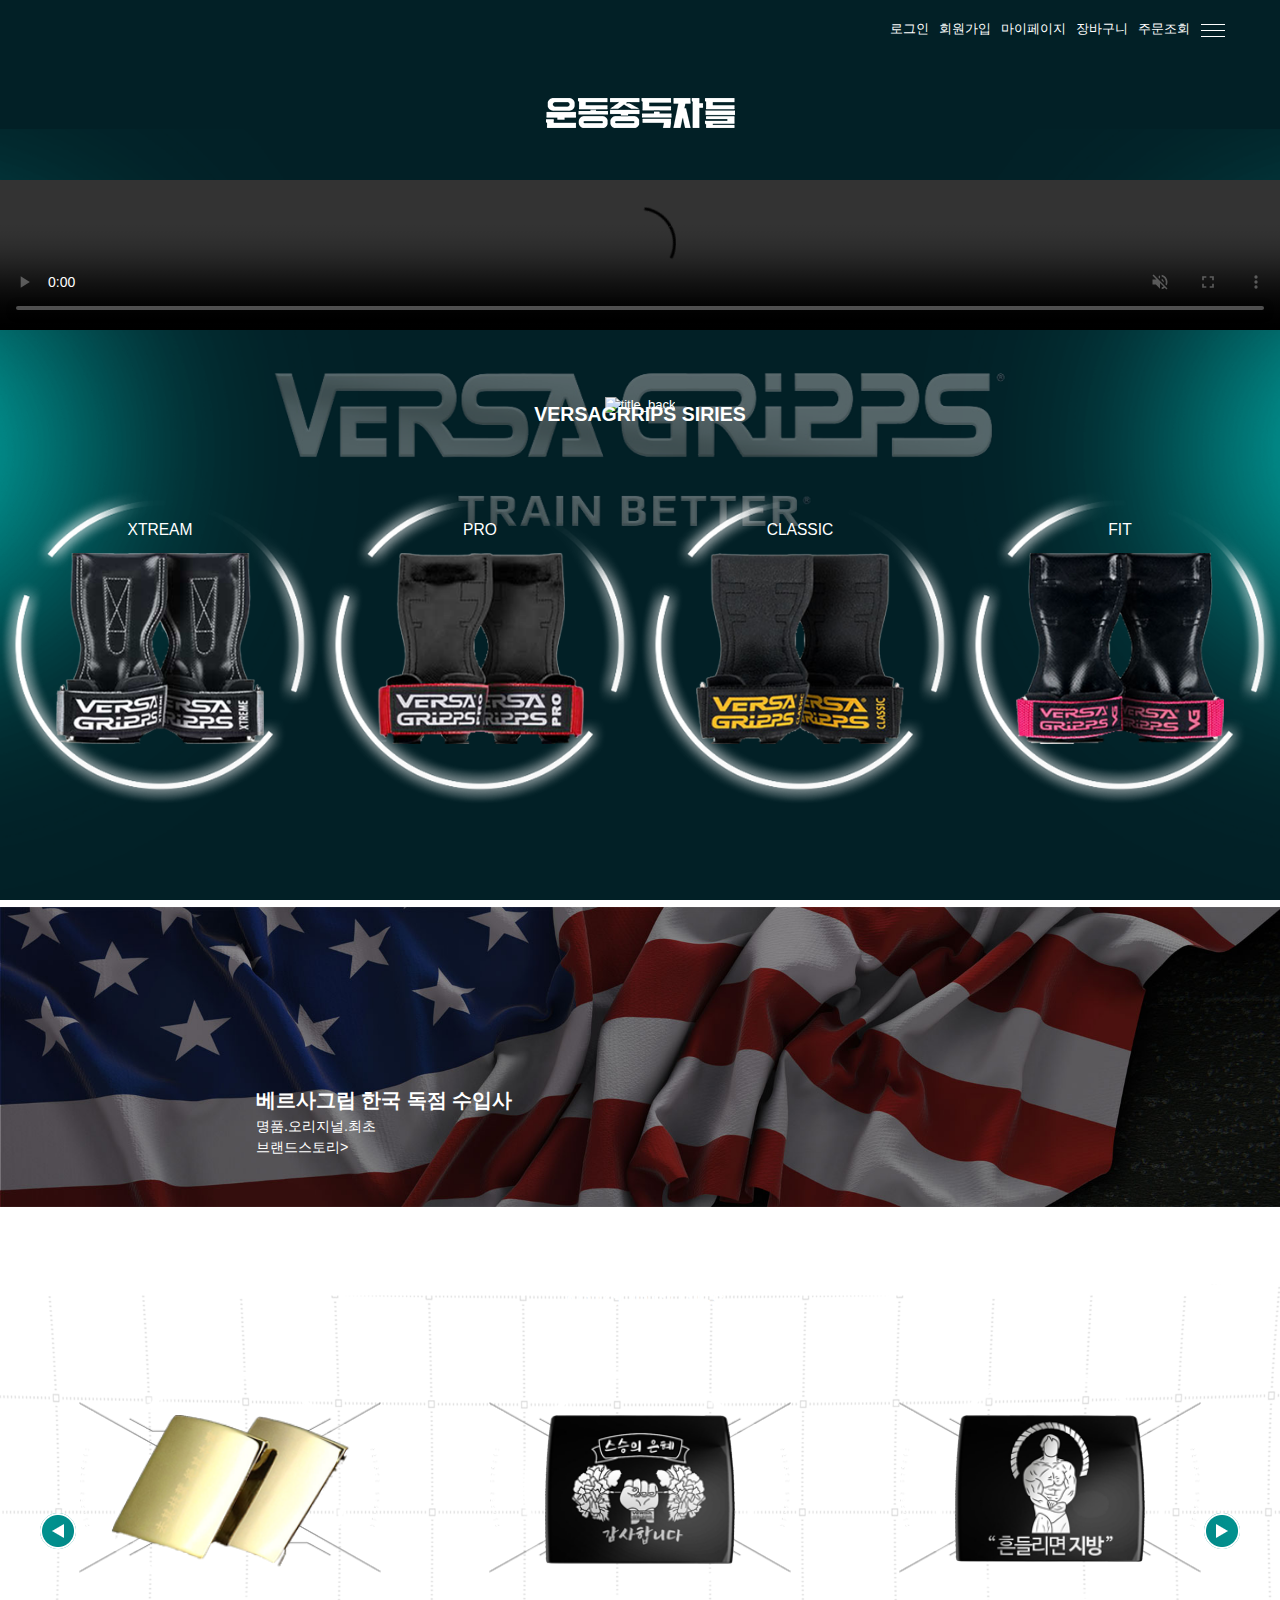
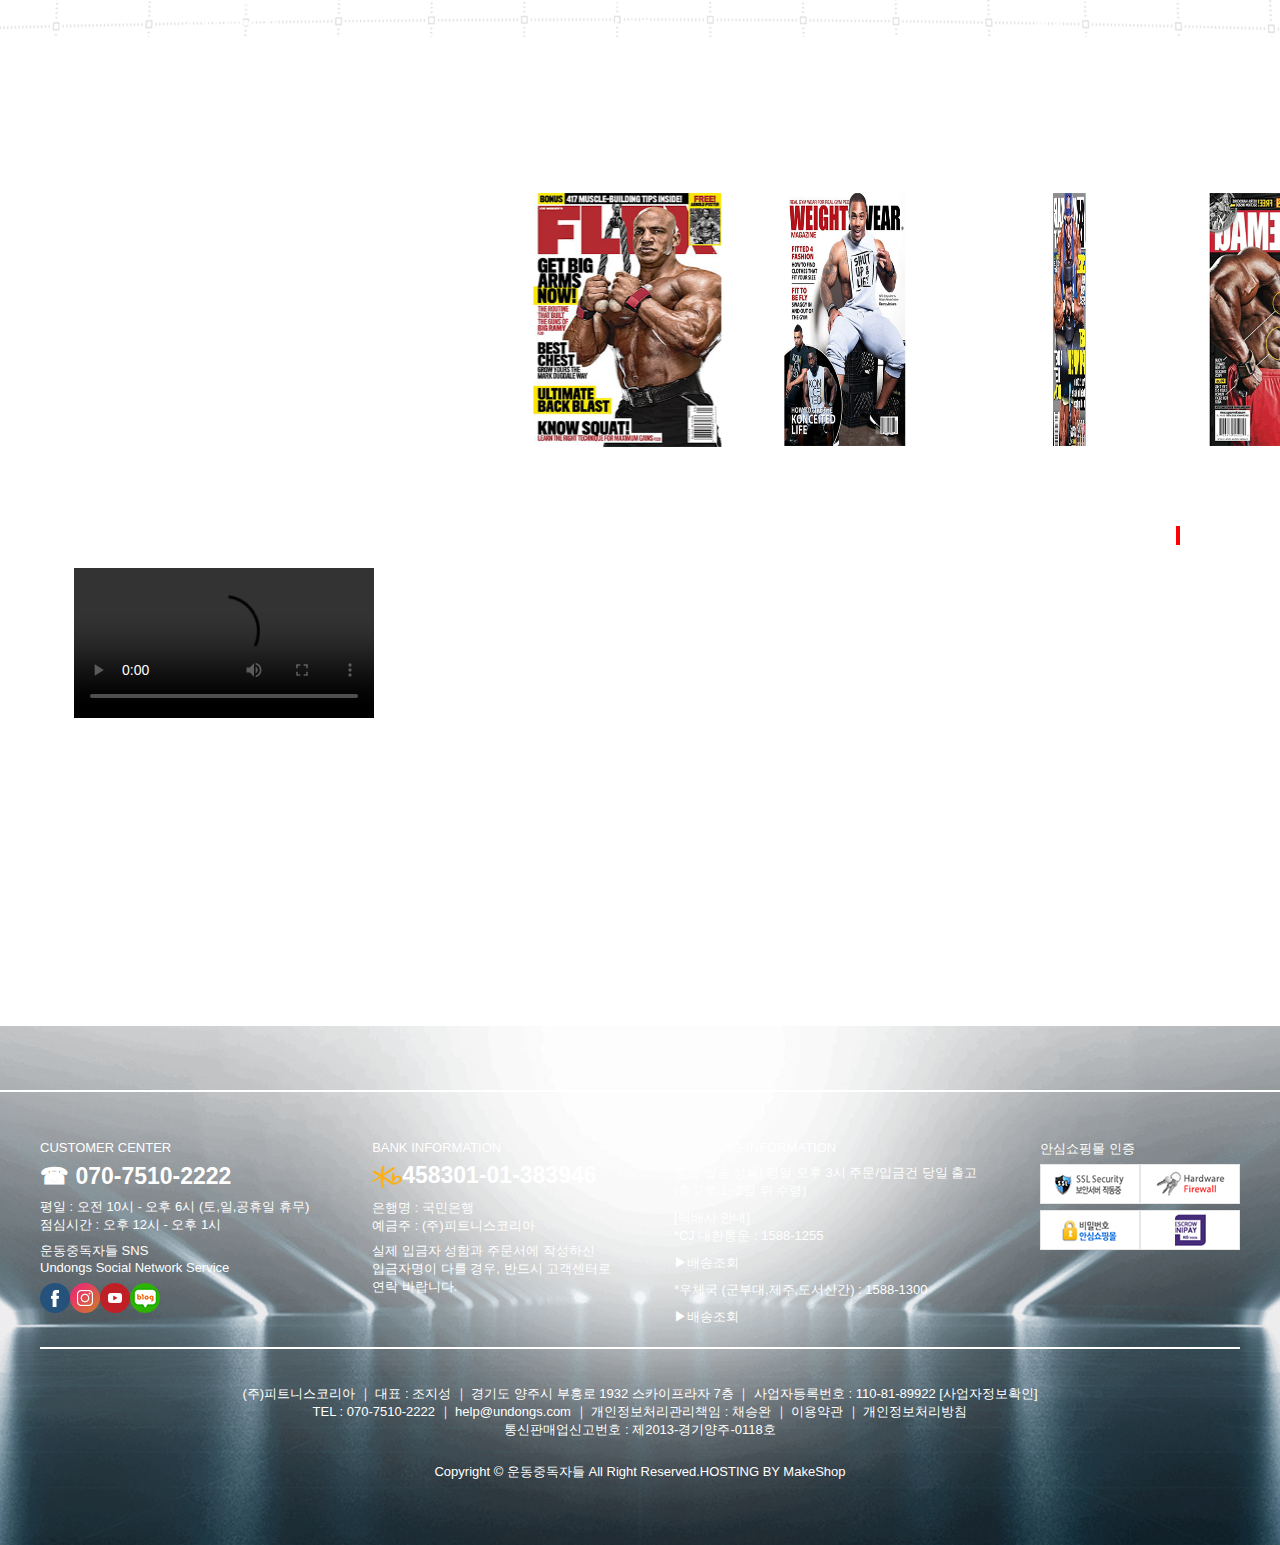
==== index.html @ 76e17040 "Add files via upload" ====
<!DOCTYPE html>
<html lang="en">

<head>
    <meta charset="UTF-8">
    <meta http-equiv="X-UA-Compatible" content="IE=edge">
    <meta name="viewport" content="width=device-width, initial-scale=1.0">
    <title>운동중독자들</title>
    <link rel="shortcut icon" href="favicon/android-icon-192x192.png">
    <link rel="stylesheet" href="css/common.css">
    <link rel="stylesheet" href="css/style.css">
    <script src="js/jquery-3.6.0.min.js"></script>
    <script src="https://cdn.jsdelivr.net/npm/swiper/swiper-bundle.min.js"></script>
    <script src="https://cdn.jsdelivr.net/npm/swiper/swiper-bundle.min.js"></script>
    <script src="js/index.js"></script>
</head>
<body>
    <div id="background">
        <header>
            <div class="innerBox clearFix">
                <div class="headTop">
                    <div class="gnb">
                        <ul>
                            <li><a href="login/login.html">로그인</a></li>
                            <li><a href="join/join.html">회원가입</a></li>
                            <li><a href="#void">마이페이지</a></li>
                            <li><a href="#void">장바구니</a></li>
                            <li><a href="#void">주문조회</a></li>
                        </ul>
                        <div class="ham"><a href="#void"><img src="images/ham.svg" alt=""></a></div>
                    </div>
                </div>

            </div>
            <div class="headBottom">
                <h1 class="logo"><a href="#void"><img src="images/logo.png" alt="logo"></a></h1>
                <nav>
                    <ul id="nav">
                        <li>
                            <a href="#void">독점수입</a>
                            <!-- <ul class="sub">

                            </ul> -->
                        </li>
                        <li>
                            <a href="#void">브랜드소개</a>
                            <ul class="sub">
                                <li><a href="#void">브랜드스토리</a></li>
                                <li><a href="#void">특허기술</a></li>
                            </ul>
                        </li>
                        <li>
                            <a href="#void">커스텀</a>
                            <ul class="sub">
                                <li><a href="#void">각인</a></li>
                                <li><a href="#void">아트클립</a></li>
                            </ul>
                        </li>
                        <li>
                            <a href="#void">베르사그립</a>
                            <ul class="sub">
                                <li><a href="#void">익스트림</a></li>
                                <li><a href="#void">프로</a></li>
                                <li><a href="#void">핏</a></li>
                                <li><a href="#void">클래식</a></li>
                            </ul>
                        </li>
                        <li>
                            <a href="#void">아트클립</a>
                            <ul class="sub">
                                <li><a href="#void">커스터마이징</a></li>
                                <li><a href="#void">스승감사</a></li>
                                <li><a href="#void">헬스</a></li>
                                <li><a href="#void">애국</a></li>
                                <li><a href="#void">전통</a></li>
                                <li><a href="#void">별자리</a></li>
                            </ul>
                        </li>
                        <li>
                            <a href="#void">ACC</a>
                            <ul class="sub">
                                <li><a href="#void">가방</a></li>
                            </ul>
                        </li>
                        <li>
                            <a href="#void">정품체크</a>
                            <ul class="sub">
                                <li><a href="#void">정품 확인법</a></li>
                                <li><a href="#void">정품등록안내</a></li>
                                <li><a href="#void">정품등록</a></li>
                            </ul>
                        </li>
                        <li>
                            <a href="#void">사용정보</a>
                            <ul class="sub">
                                <li><a href="#void">사이즈선택법</a></li>
                                <li><a href="#void">그립 착용법</a></li>
                                <li><a href="#void">그립 사용법</a></li>
                            </ul>
                        </li>
                        <li>
                            <a href="#void">고객지원</a>
                            <ul class="sub">
                                <li><a href="#void">아트클립신청</a></li>
                                <li><a href="#void">질문과 답변</a></li>
                                <li><a href="#void">FAQ</a></li>
                            </ul>
                        </li>
                    </ul>
                </nav>
            </div>
        </header>
        <div id="tvideoWrap">
            <video width="1903" src="video/new_pc_versa1920.mp4" autoplay controls muted loop playsinline></video>
        </div>
        <div id="container">

            <div class="versaWrap">
                <div class="titleWrap">
                    <h2 class="title">VERSAGRRIPS SIRIES</h2>
                    <img src="images/title_back.png" alt="title_back" class="titleback">
                </div>
                <div class="innerBox">
                    <ul class="grips">
                        <li>
                            <a href="#">
                                <p>XTREAM</p>
                                <img src="images/gripps_circle.png" alt="circle" class="aniback">
                                <img src="images/gripps_1.png" alt="xtream" class="product">
                            </a>
                        </li>
                        <li>
                            <a href="#">
                                <p>PRO</p>
                                <img src="images/gripps_circle.png" alt="circle" class="aniback">
                                <img src="images/gripps_2.png" alt="pro" class="product">
                            </a>
                        </li>
                        <li>
                            <a href="#">
                                <p>CLASSIC</p>
                                <img src="images/gripps_circle.png" alt="circle" class="aniback">
                                <img src="images/gripps_3.png" alt="classic" class="product">
                            </a>
                        </li>
                        <li>
                            <a href="#">
                                <p>FIT</p>
                                <img src="images/gripps_circle.png" alt="circle" class="aniback">
                                <img src="images/gripps_4.png" alt="fit" class="product">
                            </a>
                        </li>
                    </ul>
                </div>
            </div>

            <div class="exclusiveWrap">
                <img src="images/exclusive.png" alt="">
                <div class="textBox">
                    <p class="strong"><strong>베르사그립 한국 독점 수입사</strong></p>
                    <p class="text">명품.오리지널.최초</p>
                    <p class="click"><a href="https://www.undongs.com/shop/page.html?id=39">브랜드스토리></a></p>
                </div>
            </div>
            <div class="artback">
                <div class="innerBox">
                    <div class="artclipWrap">
                        <div class="titleWrap">
                            <h2 class="title">ARTCLIP SERIES</h2>
                            <img src="images/title_back.png" alt="" class="titleback">
                        </div>
                        <div class="artSwiper">
                            <ul class="artclip swiper-wrapper">
                                <li class="swiper-slide">
                                    <a href="#void">
                                        <img src="images/artclip_circle.png" alt="" class="clipback">
                                        <img src="images/artclip_1.png" alt="" class="clip">
                                        <p>커스터마이징</p>
                                    </a>
                                </li>
                                <li class="swiper-slide">
                                    <a href="#void">
                                        <img src="images/artclip_circle.png" alt="" class="clipback">
                                        <img src="images/artclip_2.png" alt="" class="clip">
                                        <p>스승감사</p>
                                    </a>
                                </li>
                                <li class="swiper-slide">
                                    <a href="#void">
                                        <img src="images/artclip_circle.png" alt="" class="clipback">
                                        <img src="images/artclip_3.png" alt="" class="clip">
                                        <p>헬스</p>
                                    </a>
                                </li>
                                <li class="swiper-slide">
                                    <a href="#void">
                                        <img src="images/artclip_circle.png" alt="" class="clipback">
                                        <img src="images/artclip_4.png" alt="" class="clip">
                                        <p>애국</p>
                                    </a>
                                </li>
                                <li class="swiper-slide">
                                    <a href="#void">
                                        <img src="images/artclip_circle.png" alt="" class="clipback">
                                        <img src="images/artclip_5.png" alt="" class="clip">
                                        <p>전통</p>
                                    </a>
                                </li>
                                <li class="swiper-slide">
                                    <a href="#void">
                                        <img src="images/artclip_circle.png" alt="" class="clipback">
                                        <img src="images/artclip_6.png" alt="" class="clip">
                                        <p>별자리</p>
                                    </a>
                                </li>
                            </ul>
                        </div>
                    </div>
                    <div class="arrow">
                        <p class="left swiper-button-prev"><a href="#void"><img src="images/left_arrow.png" alt=""></a>
                        </p>
                        <p class="right swiper-button-next"><a href="#void"><img src="images/right_arrow.png"
                                    alt=""></a></p>
                    </div>
                </div>
            </div>
            <div class="magazineWrap">
                <div class="titleWrap">
                    <h2 class="title">MAGAZINE</h2>
                    <img src="images/title_back.png" alt="" class="titleback">
                </div>
                <div class="swiper mySwiper">
                    <ul class="magazine swiper-wrapper">
                        <li class="swiper-slide"><a href="#void"><img src="images/magazine1.png" alt=""></a></li>
                        <li class="swiper-slide"><a href="#void"><img src="images/magazine2.png" alt=""></a></li>
                        <li class="swiper-slide"><a href="#void"><img src="images/magazine3.png" alt=""></a></li>
                        <li class="swiper-slide"><a href="#void"><img src="images/magazine4.png" alt=""></a></li>
                        <li class="swiper-slide"><a href="#void"><img src="images/magazine5.png" alt=""></a></li>
                        <li class="swiper-slide"><a href="#void"><img src="images/magazine6.png" alt=""></a></li>
                        <li class="swiper-slide"><a href="#void"><img src="images/magazine7.png" alt=""></a></li>
                        <li class="swiper-slide"><a href="#void"><img src="images/magazine8.png" alt=""></a></li>
                        <li class="swiper-slide"><a href="#void"><img src="images/magazine9.png" alt=""></a></li>
                        <li class="swiper-slide"><a href="#void"><img src="images/magazine10.png" alt=""></a></li>
                        <li class="swiper-slide"><a href="#void"><img src="images/magazine11.png" alt=""></a></li>
                        <li class="swiper-slide"><a href="#void"><img src="images/magazine12.png" alt=""></a></li>
                    </ul>
                </div>
            </div>
            <div class="videoWrap">
                <div class="titleWrap">
                    <h2 class="title">VIDEO</h2>
                    <img src="images/title_back.png" alt="" class="titleback">
                </div>

                <div class="innerBox clearFix">
                    <ul class="video">
                        <li>
                            <video src="video/PRO.mp4" controls></video>
                        </li>
                        <li>
                            <video src="video/CLASSIC.mp4" controls></video>
                        </li>
                        <li>
                            <video src="video/Fit.mp4" controls></video>
                        </li>
                        <li>
                            <video src="video/versa-gripps-japan.mp4" controls></video>
                        </li>
                        <li>
                            <video src="video/versa-gripps-pull.mp4" controls></video>
                        </li>
                        <li>
                            <video src="video/versa-gripps-push.mp4" controls></video>
                        </li>
                        <li>
                            <video src="video/versa-gripps-couple.mp4" controls></video>
                        </li>
                    </ul>
                    <ul class="thumb">
                        <li class="active"><a href="#void"><img src="images/thumb001.png" alt=""></a></li>
                        <li><a href="#void"><img src="images/thumb002.png" alt=""></a></li>
                        <li><a href="#void"><img src="images/thumb003.png" alt=""></a></li>
                        <li><a href="#void"><img src="images/thumb004.png" alt=""></a></li>
                        <li><a href="#void"><img src="images/thumb005.png" alt=""></a></li>
                        <li><a href="#void"><img src="images/thumb006.png" alt=""></a></li>
                        <li><a href="#void"><img src="images/thumb007.png" alt=""></a></li>
                    </ul>
                </div>

            </div>

        </div>
        <footer>
            <div class="footerBack">
                <div class="innerBox">
                    <div class="footTop">
                        <div class="customer">
                            <p class="footTitle">CUSTOMER CENTER</p>
                            <p><strong>☎ 070-7510-2222</strong></p>
                            <p>평일 : 오전 10시 - 오후 6시 (토,일,공휴일 휴무)<br>
                                점심시간 : 오후 12시 - 오후 1시</p>
                            <p>운동중독자들 SNS<br>
                                Undongs Social Network Service</p>
                            <ul class="sns">
                                <li><a href="#"><img src="images/sns_1.png" alt=""></a></li>
                                <li><a href="#"><img src="images/sns_2.png" alt=""></a></li>
                                <li><a href="#"><img src="images/sns_3.png" alt=""></a></li>
                                <li><a href="#"><img src="images/sns_4.png" alt=""></a></li>
                            </ul>
                        </div>
                        <div class="bank">
                            <p>BANK INFORMATION</p>
                            <p><img src="images/kb_logo.png" alt=""><strong>458301-01-383946</strong></p>
                            <p>은행명 : 국민은행<br>
                                예금주 : (주)피트니스코리아</p>
                            <p>실제 입금자 성함과 주문서에 작성하신<br>
                                입금자명이 다를 경우, 반드시 고객센터로<br>
                                연락 바랍니다.</p>
                        </div>
                        <div class="shop">
                            <p>SHOPPING INFORMATION</p>
                            <p>당일 발송 상품] 평일 오후 3시 주문/입금건 당일 출고<br>
                                (출고후 1~2일 뒤 수령)</p>
                            <p>[택배사 안내]<br>*CJ 대한통운 : 1588-1255</p>
                            <p><a href="#void">▶배송조회</a></p>
                            <p>*우체국 (군부대,제주,도서산간) : 1588-1300</p>
                            <p><a href="#void">▶배송조회</a></p>
                        </div>
                        <div class="confirm">
                            <p>안심쇼핑몰 인증</p>
                            <p><img src="images/fotterLogo_01.jpg" alt=""><img src="images/fotterLogo_02.jpg" alt="">
                            </p>
                            <p><img src="images/fotterLogo_03.jpg" alt=""><img src="images/fotterLogo_04.jpg" alt="">
                            </p>
                        </div>
                    </div>
                    <div class="moFoot">
                        <div class="mofTop">
                            <div class="motext">
                                <p><strong>☎ 070-7510-2222</strong></p>
                                <p>[고객센터] 평일 10:00 ~ 18:00</p>
                                <p>토,일,공휴일 휴무(점심시간 12:00 ~ 13:00)</p>
                            </div>
                            <div class="mosns">
                                <p>운동중독자들 SNS</p>
                                <ul class="moSns">
                                    <li><a href="#void"><img src="images/sns_1.png" alt=""></a></li>
                                    <li><a href="#void"><img src="images/sns_2.png" alt=""></a></li>
                                    <li><a href="#void"><img src="images/sns_3.png" alt=""></a></li>
                                    <li><a href="#void"><img src="images/sns_4.png" alt=""></a></li>
                                </ul>
                            </div>
                        </div>
                        <ul class="mofMiddle">
                            <li><a href="#void">홈</a></li>
                            <li><a href="#void">로그인</a></li>
                            <li><a href="#void">회원가입</a></li>
                            <li><a href="#void">마이페이지/주문조회</a></li>
                        </ul>
                        <div class="mofBottom">
                            <div class="moCon">
                                <p><strong>안심쇼핑몰 인증</strong></p>
                                <p>운동중독자들은 믿을 수 있는 쇼핑몰입니다.</p>
                                <ul class="confirmImg">
                                    <li><img src="images/fotterLogo_01.jpg" alt=""></li>
                                    <li><img src="images/fotterLogo_02.jpg" alt=""></li>
                                    <li><img src="images/fotterLogo_03.jpg" alt=""></li>
                                    <li><img src="images/fotterLogo_04.jpg" alt=""></li>
                                </ul>
                                <address>
                                    (주)피트니스코리아 ｜ 대표 : 조지성 ｜ 경기도 양주시 부흥로 1932 스카이프라자 7층 ｜ 사업자등록번호 : 110-81-89922
                                    [사업자정보확인]<br>
                                    TEL : 070-7510-2222 ｜ help@undongs.com ｜ 개인정보처리관리책임 : 채승완 ｜ 이용약관 ｜ 개인정보처리방침<br>
                                    통신판매업신고번호 : 제2013-경기양주-0118호
                                    <p>Copyright © 운동중독자들 All Right Reserved.HOSTING BY MakeShop</p>
                                </address>
                            </div>
                        </div>
                    </div>
                    <div class="footBottom">
                        <address>
                            (주)피트니스코리아 ｜ 대표 : 조지성 ｜ 경기도 양주시 부흥로 1932 스카이프라자 7층 ｜ 사업자등록번호 : 110-81-89922
                            [사업자정보확인]<br>
                            TEL : 070-7510-2222 ｜ help@undongs.com ｜ 개인정보처리관리책임 : 채승완 ｜ 이용약관 ｜ 개인정보처리방침<br>
                            통신판매업신고번호 : 제2013-경기양주-0118호
                            <p>Copyright © 운동중독자들 All Right Reserved.HOSTING BY MakeShop</p>
                        </address>
                    </div>
                </div>
            </div>
        </footer>
    </div>
</body>

</html>
---- css/common.css ----
/* 여백제거 */
*{
    margin:0;
    padding:0;
}
/* list */
li{
    list-style:none;
}
/* a */
a{
    text-decoration:none;
    color:#fff;
}
/* img */
img{
    vertical-align: top;
}
/* 기울기 */
address,i,em{
    font-style: normal;
}
/* cursor */
button,label{
    cursor:pointer;
}
/* blind */
.blind{
    position:absolute;
    top:-99999px;
}
/* body */
body{
    font-family:'Noto Sans KR', sans-serif;
    font-size:13px;
    color:#fff;
}
/* clearFix::after */
.clearFix::after{
    content:"";
    display:block;
    clear:both;
}
/* skip */
.skip>a{
    position:absolute;
    width:100%;
    height:50px;
    line-height:50px;
    text-align:center;
    background:#333;
    color:white;
    font-size:20px;
    top:-99999px;
}
.skip>a:focus{
    top:0;
}
---- css/style.css ----
/* 백그라운드 *************************** */
#background {
    background: url(../images/back3.png);
    background-attachment: fixed;
    background-position: center center;
    background-size: cover;
}

.innerBox {
    max-width: 1200px;
    margin: 0 auto;
    position: relative;
}

/* header ****************************** */
header {
    background: #022026;
}

.headTop {
    padding-top: 20px;
}

.gnb>ul {
    float: right;
    display: flex;
}

.gnb>ul>li {
    margin-left: 10px;
}

.gnb>ul>li:hover {
    text-decoration: underline;
}
.gnb .ham{
    display: none;
    position: absolute;
    right:15px;
    top:18px;
}
.logo {
    text-align: center;
    padding-top: 60px;
    position: relative;
    z-index: 100;
}
.logo img{
    max-width: 189px;
    width:100%;
}

/* nav ******************************* */
nav>#nav {
    margin-top: 50px;
    padding-bottom: 25px;
    display: flex;
    justify-content: center;
}

#nav>li {
    position: relative;
}

nav>#nav>li>a {
    display: block;
    font-size: 1.5em;
    font-weight: 500;
    padding: 0 35px 5px 35px;
}

/* sub ********************************** */
.sub {
    display: block;
    line-height: 2;
    position: absolute;
    width: 100%;
    height: 0;
    transition: 0.5s;
    z-index: 1000;
    box-sizing: border-box;
    overflow: hidden;
    padding-top: 25px;
}

.sub>li {
    text-align: center;
    width: 100%;
}

.sub>li>a {
    font-size: 1.2em;
    font-weight: 300;
}

.sub>li>a:hover {
    color: rgb(226, 69, 69);
}

#nav:hover .sub {
    display: block;
    height: 300px;
}

nav::before {
    content: "";
    display: block;
    width: 100%;
    height: 0;
    background: #022026;
    position: absolute;
    top: 225px;
    transition: 0.5s;

}

nav:hover::before {
    height: 300px;
}

#nav>li>a::after {
    content: "";
    display: block;
    width: 0;
    height: 3px;
    background: rgb(226, 69, 69);
    position: absolute;
    left: 50%;
    transform: translateX(-50%);
    transition: 0.5s;
}

#nav>li>a:hover::after {
    width: 100%;
}

/* topVideo **************************************** */
#tvideoWrap {
    width: 100%;
    padding-bottom: 5%;
}

#tvideoWrap>video {
    width: 100%;
}

/* 각 div당 제목 *********************************** */
.titleWrap {
    text-align: center;
    position: relative;
    /* padding-top: 6%; */
    width: 100%;
}

.titleWrap>img {
    width: 30%;
}

.titleWrap>h2 {
    font-size: 2em;
    position: absolute;
    top: 37%;
    transform: translateY(-37%);
    left: 50%;
    transform: translateX(-50%);
}

/* 베르사그립 *************************************** */
.versaWrap>.innerBox {
    width:100%;
    max-width: 1500px;
    overflow: hidden;
}

.versaWrap .grips {
    display: flex;
    justify-content: space-between;
}

.grips {
    padding-top: 6%;
}

.grips>li {
    position: relative;
}

.grips>li:hover .product {
    width: 70%;
}

.grips .aniback {
    width: 100%;
}

.grips .product {
    position: absolute;
    top: 20%;
    transform: translateY(-20%);
    left: 50%;
    transform: translateX(-50%);
    width: 65%;
    transition: 0.5s;
}

.grips p {
    position: absolute;
    top: 10%;
    left: 50%;
    transform: translateX(-50%);
    font-size: 1.2em;
}

.grips .aniback {
    animation-name: circleani;
    animation-duration: 5s;
    animation-timing-function: linear;
    animation-iteration-count: infinite;
}

@keyframes circleani {
    100% {
        transform: rotate(360deg);
    }
}

/* 브랜드 스토리 ************************ */
.exclusiveWrap {
    width: 100%;
    padding-top: 8%;
    margin-bottom: 6%;
    position: relative;
    overflow: hidden;
}

.exclusiveWrap>img {
    width: 100%;
}

.exclusiveWrap>.textBox {
    position: absolute;
    top: 80%; 
    transform: translateY(-80%);
    left: 25%;
    transform: translateX(-25%);
    line-height: 1.5;
}

.textBox>.strong {
    font-size: 2em;
}

.textBox>p {
    font-size: 1.5em;
}

.textBox>.click>a:hover {
    color:red;
    text-decoration: underline;
}

/* 아트클립 ********************************** */
.artback {
    background: url(../images/art_back.png) no-repeat;
    background-size: 100%;
    margin-bottom: 6%;
}

.artback>.innerBox {
    overflow: hidden;
}

.artclipWrap {
    width: 100%;
}
.artclipWrap>.titleWrap{
    max-width: 1195px;
    width:100%;
}

.artclipWrap>.titleWrap>img {
    width: 50%;
}

.artclip {
    display: flex;
    padding-top: 5%;
    width: 300%;
    text-align: center;
    margin-left: -3.6%;
}

.artclip>li {
    position: relative;
    margin-right: 3%;
}

.artclip>li .clipback {
    width: 80%;
    animation-name: clipAni;
    animation-duration: 3s;
    animation-timing-function: linear;
    animation-iteration-count: infinite;
}

.artclip>li .clip {
    width: 50%;
    
}
.artclip>li:first-child .clip {
    width: 65%;
}
.artclip>li:last-child .clip{
    max-width: 150px;
    width:100%;
    top:12.5%;
}
.artclip p{
    font-size: 1.2em;
}
.artclip>li>a:hover p {
    color: aqua;
    text-decoration: underline;
}

.artclip>li:first-child {
    margin-left: 1.2%;
}

.artclip .clip {
    position: absolute;
    top: 20%;
    transform: translateY(-20%);
    left: 50%;
    transform: translateX(-50%);
}

@keyframes clipAni {
    0% {
        opacity: 0.5;
    }

    10%,
    90% {
        opacity: 1;
    }

    100% {
        opacity: 0.5;

    }
}

.arrow>.left {
    position: absolute;
    left: 0;
    bottom: 25%;
}

.arrow>.right {
    position: absolute;
    right: 0;
    bottom: 25%;
}
.arrow a:hover{
    opacity:0.6;
}

/* 매거진 ************************************ */
.magazineWrap {
    position: relative;
    /* width: 100%; */
    overflow: hidden;
}
.magazine {
    display: flex;
    width:200%;
    padding-top: 5%;
}
.magazine>li{
    padding-right: 1%;
}
.magazine img{
    /* max-width: 500px; */
    width:100%;
}

/* 비디오 **************************************** */
.videoWrap{
    padding-top: 5%;
}
.videoWrap .innerBox{
    /* max-width:1200px; */
    display: flex;
}
.video {
    /* display: flex;
    width:300%;
    margin-top: 3%;
    margin-left: -12.5%; */
    position: relative;
    height:500px;
    width:100%;
}
.video>li{
    position:absolute;
    top:8.5%;
    left:3%;
    display: none;
}
.video>li:first-child{
    display: block;
}
.video video{
    max-width: 900px;
    width:100%;
}
.thumb{
    margin-right: 5%;
    
}
.thumb>.active{
    border: 2px solid red;
}
.thumb img{
    max-width: 200px;
    width: 100%;
}
.videoArrow>p:nth-child(2){
    font-size: 1.4em;
    color: aquamarine;
}
.videoArrow a:hover{
    opacity: 0.6;
}

/*  푸터 *************************************** */
footer{
    background: url(../images/footback2.png);
    background-position:center 90%;
    padding-top:5%;
    padding-bottom: 5%;
}
.footerBack{
    border-top: 2px solid white;
}
.footTop{
    overflow: hidden;
    padding-top: 4%;
    box-sizing: border-box;
    display: flex;
    justify-content: space-between;
}
.footTop p{
    padding-bottom: 3%;
}
.footTop strong{
    font-size: 23px;
}
.customer>.sns{
    display: flex;
}
.footBottom{
    border-top: 2px solid white;
    text-align: center;
    margin-top: 1%;
}
address{
    padding-top: 3%;
}
address>p{
    padding-top: 2%;
}
/* 반응형 푸터 ********************************* */
.moFoot{
    display: none;
    text-align: center;
}
.mofTop{
    display: flex;
    justify-content: center;
    padding-top: 2%;
}
.mofTop>.motext{
    margin-right: 6%;
}
.mofTop .moSns{
    display: flex;
}
.mofTop .moSns img{
    width: 100%;
}
.mofTop .mosns>p{
    font-size: 1.2em;
}
.motext strong{
    font-size: 1.8em;
}
.mofMiddle{
    display: flex;
    justify-content: center;
    background-color: #06505f;
    padding: 1% 0;
    box-sizing: border-box;
    margin-top: 2%;
}
.mofMiddle>li{
    margin: 0 4%;
}
.mofBottom{
    padding-top: 2%;
}
.moCon>p:first-child{
    font-size: 1.2em;
}
.confirmImg{
    display: flex;
    justify-content: center;
    padding-top: 1%;
}
.confirmImg img{
    width:100%;
}
/* 미디어 ************************************* */
@media screen and (max-width:1669px) {
    .artclipWrap>.titleWrap{
        margin-left: 10%;
        max-width: 1000px;
        width:100%;
    }
    .textBox>.strong {
        font-size: 1.7em;
    }
    
    .textBox>p {
        font-size: 1.3em;
    }
}
@media screen and (max-width:1280px) {
    nav{
        position: fixed;
        top:50px;
        right:-100%;
        background: #06505f;
        width:50%;
        height: 100vh;
        z-index: 10000;
    }
    nav>#nav{
        display: block;
    }
    nav>#nav>li{
        text-align: center;
        /* padding-bottom: 2%; */
        padding:2%;
    }
    nav>#nav>li>a{
        border-bottom:2px solid #022026;
        font-size: 1.3em;
        padding:0;
    }
    .sub>li>a{
        font-size: 1em;
    }
    #nav:hover .sub{
        display: none;
        height: auto;
    }
    .sub{
        display: none;
        transition: none;
        position:static;
    }
    nav:hover::before{
        height: 0;
    }
    #nav>li>a:hover::after{
        width:30%;
    }
    .gnb>ul{
        margin-right:50px;
    }
    .gnb .ham{
        display: block;
    }
    #tvideoWrap{
        padding-top: 4%;
    }
    .titleWrap h2{
        font-size: 1.5em;
    }
    .artclipWrap>.titleWrap{
        margin-left: 17%;
        max-width: 800px;
        width:100%;
    }
    .textBox>.strong {
        font-size: 1.5em;
    }
    
    .textBox>p {
        font-size: 1.1em;
    }
    .exclusiveWrap>.textBox{
        top:70%;
    }
}
@media screen and (max-width:1230px){
    .titleWrap h2{
        font-size: 1.2em;
    }
    .artclipWrap>.titleWrap{
        margin-left: 22%;
        max-width: 700px;
        width:100%;
    }
}
@media screen and (max-width:1200px){
    .artclipWrap>.titleWrap{
        margin-left: 18%;
        max-width: 700px;
        width:100%;
    }
    .artclip>li:last-child .clip{
        max-width: 130px;
    }
}
@media screen and (max-width:1024px){
    .artclipWrap>.titleWrap{
        margin-left: 16%;
    }
    .artclip>li:last-child .clip{
        max-width: 120px;
    }
}
@media screen and (max-width:1000px){
    .artclipWrap>.titleWrap{
        margin-left: 20%;
        max-width: 600px;
        width:100%;
    }
    
}
@media screen and (max-width:981px){
    .footTop,.footBottom{
        display: none;
    }
    .moFoot{
        display: block;
    }
    .artclip>li:last-child .clip{
        max-width: 110px;
    }
}
@media screen and (max-width:870px){
    .artclip>li:last-child .clip{
        max-width: 90px;
    }
    .artclipWrap>.titleWrap{
        margin-left: 20%;
        max-width: 500px;
        width:100%;
    }
}
@media screen and (max-width:870px){
    .titleWrap h2{
        font-size: 1em;
    }
}
@media screen and (max-width:768px){
    .artclipWrap>.titleWrap{
        margin-left: 19%;
        max-width: 465px;
        width:100%;
    }
    
    .textBox>.strong {
        font-size: 1.3em;
    }
    .innerBox{
        padding:0 15px;
        box-sizing: border-box;
    }
    .headTop{
        padding-top: 10px;
    }
    .gnb .ham{
        top:8px;
    }
    .logo{
        padding-top: 20px;
    }
    .textBox>p {
        font-size: 1em;
    }
    .exclusiveWrap>.textBox{
        top:65%;
    }
    .grips p{
        font-size: 1em;
    }
    .videoWrap .innerBox{
        display: block;
    }
    .video>li{
        left:0;
    }
    .thumb{
        display: flex;
        padding-left: 5%;
        box-sizing: border-box;
    }
    .artclip>li:last-child .clip{
        max-width: 80px;
    }
    
}
@media screen and (max-width:700px) {
    .video{
        height:450px;
    }
    .grips p{
        font-size: 0.8em;
    }
    .artclip p{
        font-size: 0.8em;
    }
}
@media screen and (max-width:670px) {
    .video{
        height:420px;
    }
    .artclip>li:last-child .clip{
        max-width: 75px;
    }
    .artclipWrap>.titleWrap{
        margin-left: 20%;
        max-width: 400px;
        width:100%;
    }
    .mofTop>.motext{
        font-size: 0.8em;
    }
    .mofTop .mosns>p{
        font-size: 0.6em;
    }
    .mofMiddle a{
        font-size: 0.6em;
    }
    .moCon p{
        font-size: 0.8em;
    }
    .moCon address{
        font-size: 0.6em;
    }
}
@media screen and (max-width:622px){
    .artclip>li:last-child .clip{
        max-width: 70px;
    }
    .video{
        height:380px;
    }
    .artclipWrap>.titleWrap{
        margin-left: 21%;
        max-width: 350px;
        width:100%;
    }
    .gnb li>a{
        font-size: 0.8em;
    }
    .logo img{
        max-width:170px;
    }
    
}
@media screen and (max-width:565px){
    .artclip>li:last-child .clip{
        max-width: 55px;
    }
    .video{
        height:360px;
    }

    .textBox>.strong {
        font-size: 1em;
    }
    .textBox>p {
        font-size: 0.8em;
    }
    .exclusiveWrap>.textBox{
        top:55%;
    }
}
@media screen and (max-width:500px){
    .video{
        height:300px;
    }
    .artclipWrap>.titleWrap{
        margin-left: 19%;
        max-width: 310px;
        width:100%;
    }
    .grips p{
        top:7%;
    }
}
@media screen and (max-width:468px){
    .artclip>li:last-child .clip{
        max-width: 45px;
    }
    .video{
        height:280px;
    }
}
@media screen and (max-width:426px){
    .video{
        height:260px;
    }
    .artclipWrap>.titleWrap{
        margin-left: 18%;
        max-width: 270px;
        width:100%;
    }
}
@media screen and (max-width:390px){
    .artclipWrap>.titleWrap{
        margin-left: 20%;
        max-width: 235px;
        width:100%;
    }
}
@media screen and (max-width:380px){
    .video{
        height:240px;
    }
}
@media screen and (max-width:375px){
    .artclipWrap>.titleWrap{
        margin-left: 20%;
        max-width: 230px;
        width:100%;
    }
    .titleWrap>h2{
        top:22%;
    }
    .arrow{
        display: none;
    }
}
@media screen and (max-width:360px){
    .artclip>li:last-child .clip{
        max-width: 35px;
    }
    .video{
        height:220px;
    }
    .artclipWrap>.titleWrap{
        margin-left: 18%;
        max-width: 230px;
        width:100%;
    }
    .grips p{
        top:4%;
    }
    .gnb li>a{
        font-size: 0.6em;
    }
    .logo img{
        max-width:140px;
    }
    .exclusiveWrap>.textBox{
        top:50%;
    }
    @media screen and (max-width:280px){
        .artclipWrap>.titleWrap{
            margin-left: 18%;
            max-width: 180px;
            width:100%;
        }
        .gnb>ul>li{
            margin-left: 5px;
        }
    }
}
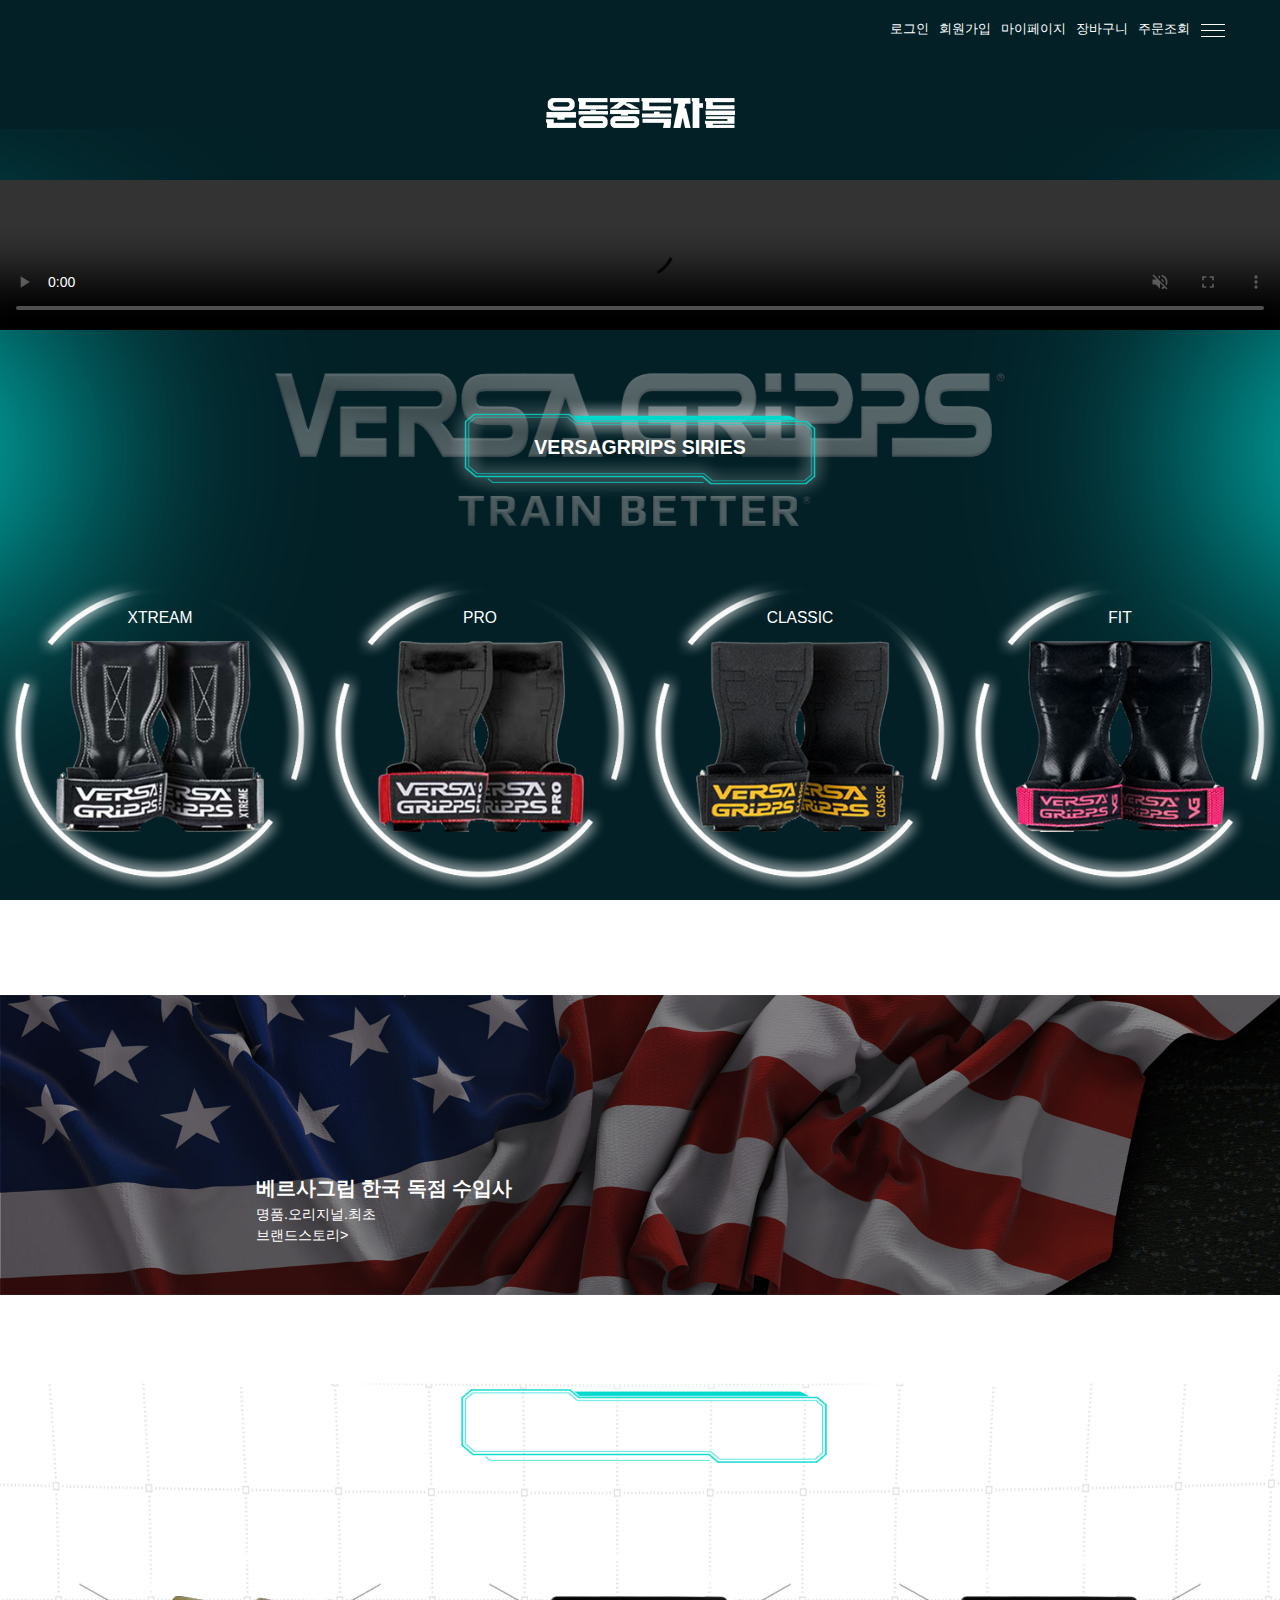
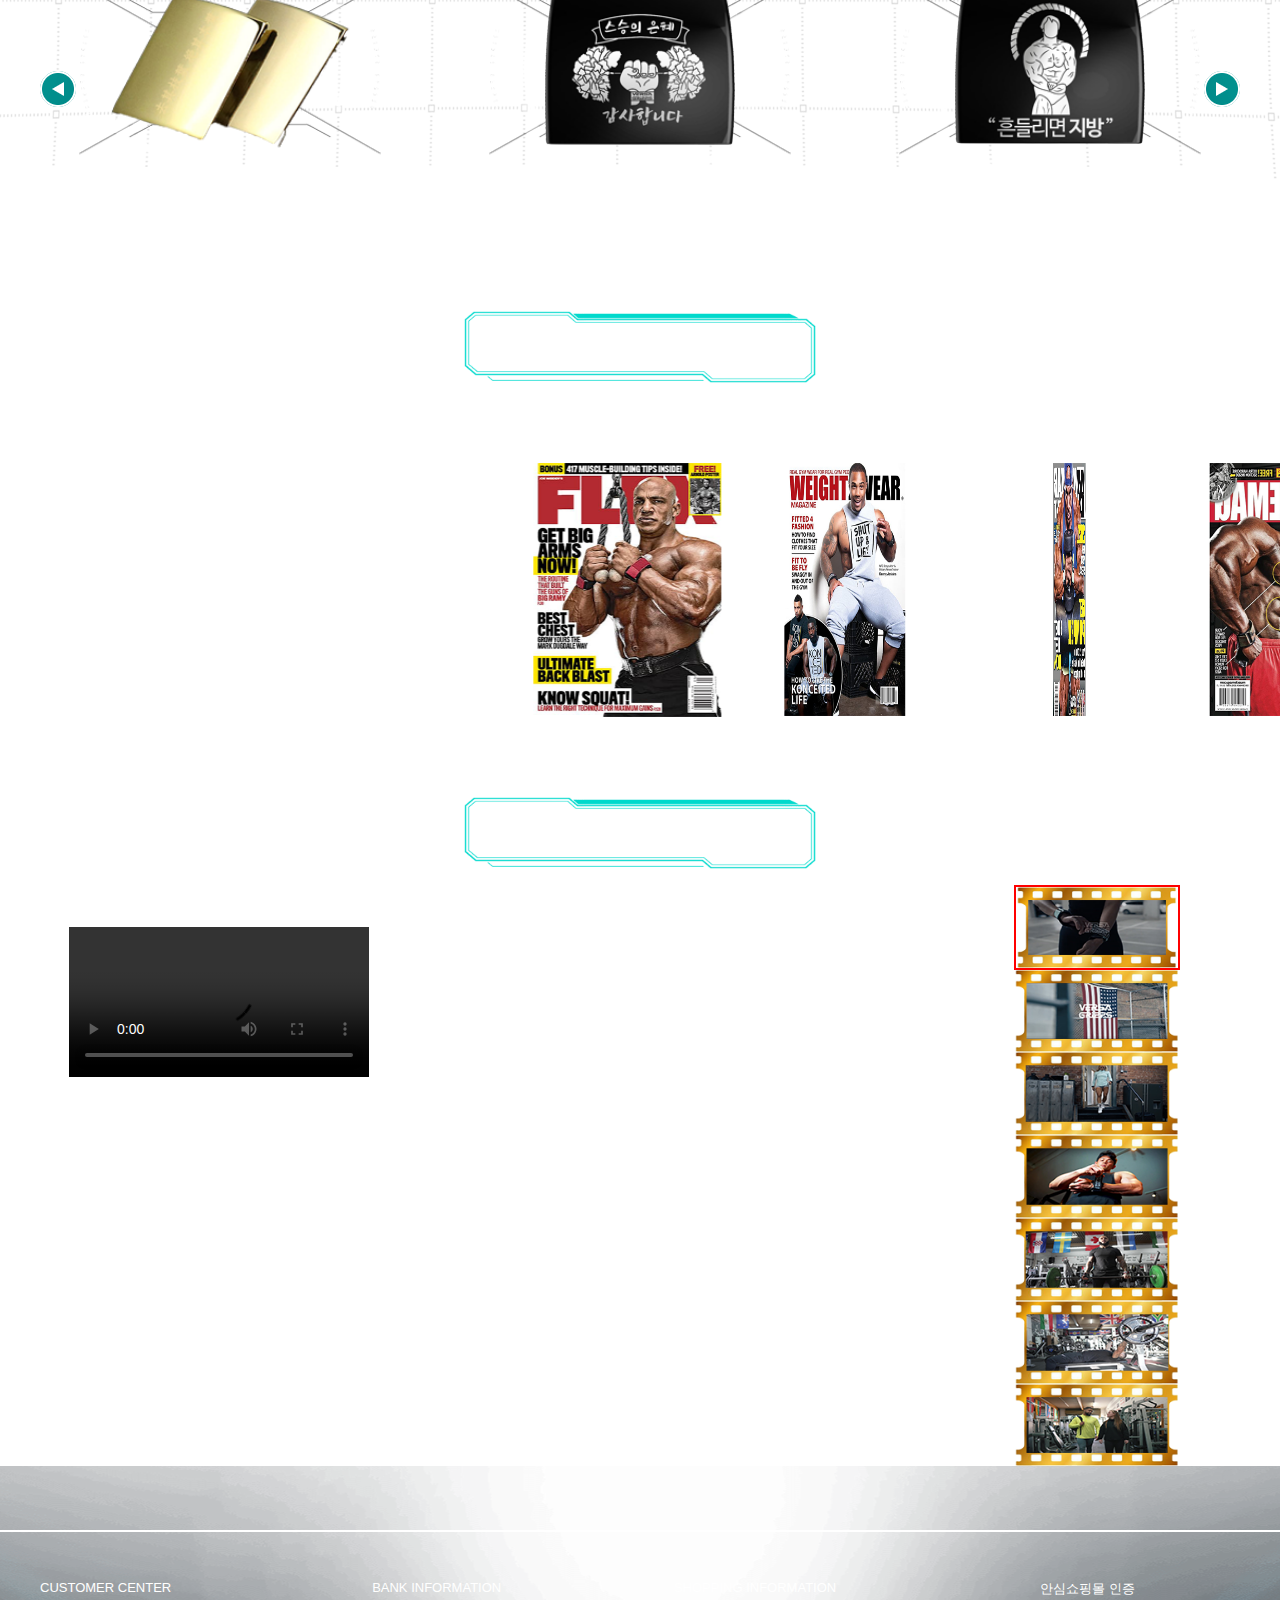
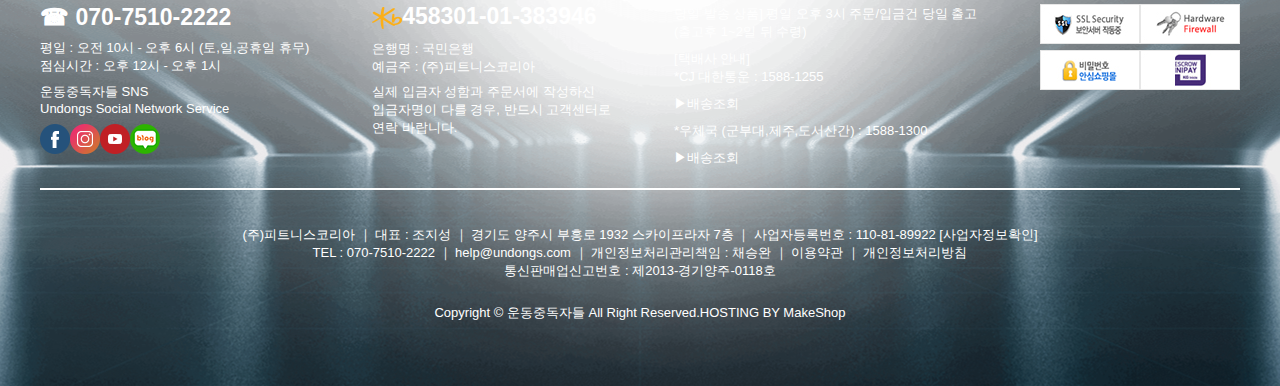
==== commit e88a41f1: "Update index.html" ====
--- a/index.html
+++ b/index.html
@@ -28,6 +28,7 @@
                             <li><a href="#void">주문조회</a></li>
                         </ul>
                         <div class="ham"><a href="#void"><img src="images/ham.svg" alt=""></a></div>
+                        <div class="close"><a href="#void"><img src="images/close_w.png" alt=""></a></div>
                     </div>
                 </div>
 
@@ -392,4 +393,4 @@
     </div>
 </body>
 
-</html>+</html>
